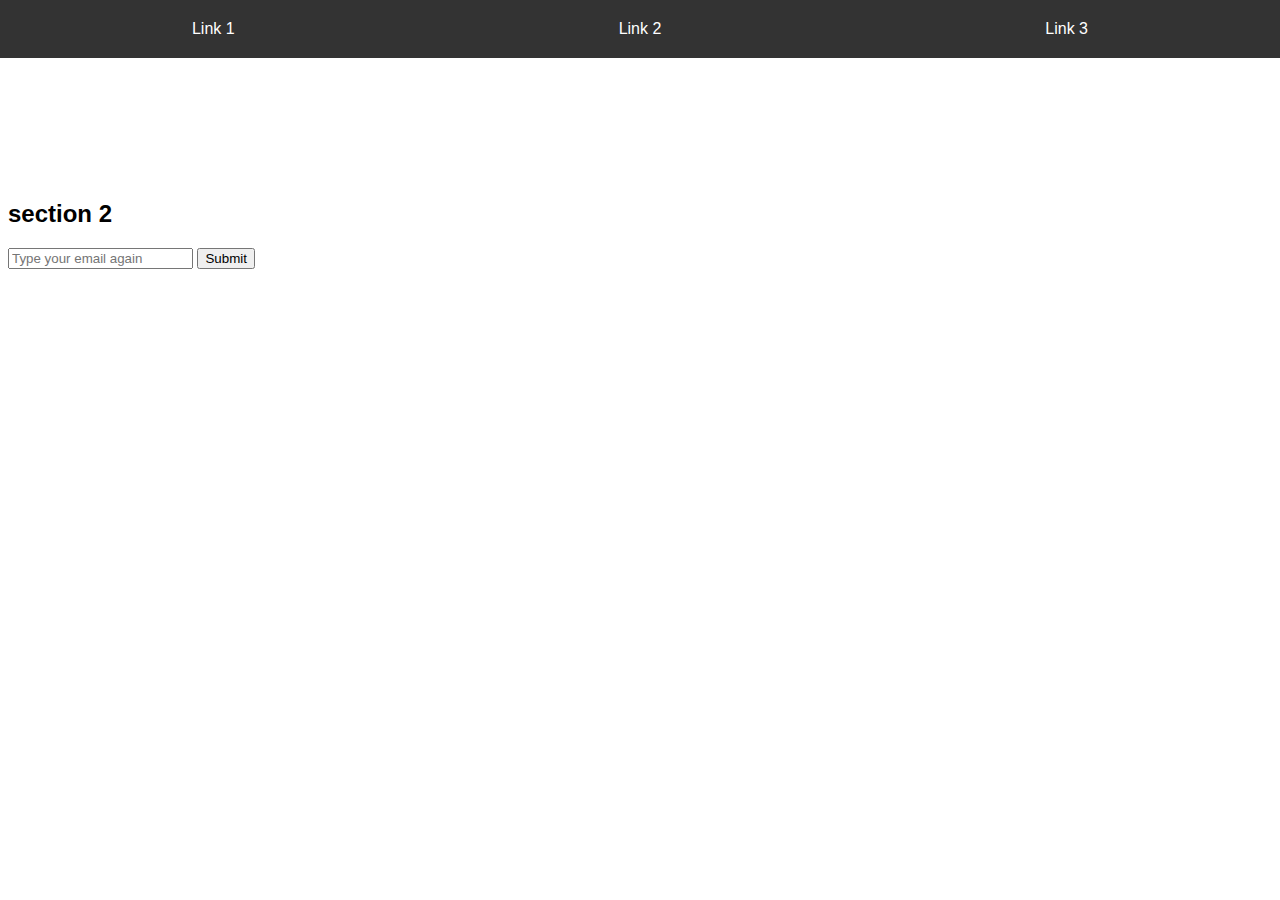
==== landingPage/index.html @ 6bea5554 "survey form" ====
<!DOCTYPE html>
<html lang="en">
  <head>
    <meta charset="UTF-8" />
    <meta name="viewport" content="width=device-width, initial-scale=1.0" />

    <link rel="stylesheet" type="text/css" href="styles.css" />

    <title>Landing Page</title>
  </head>
  <body>
    <header id="header">
      <img src="./img/ollinDlogo.png" alt="ollim logo" id="header-img" />

      <nav id="nav-bar">
        <a href="#section1" class="nav-link">Link 1</a>
        <a href="#email" class="nav-link">Link 2</a>
        <a href="#section3" class="nav-link">Link 3</a>
      </nav>

      <section id="section1">
       
        <!-- <iframe src="" frameborder="0" id="video"></iframe> -->

        <iframe id="video" src="https://www.youtube.com/embed/32JI5YNQIic" frameborder="0" allowfullscreen>ZELDA/ミラージュ・ラヴァー</iframe>


        <!-- <video src="https://www.youtube.com/watch?v=32JI5YNQIic">ZELDA/ミラージュ・ラヴァー</video> -->


    </section>
    
    <section id="section2">
        <h2>section 2</h2>

        <form id="form" action="https://www.freecodecamp.com/email-submit" method="post">
            <input type="email" id="email" name="email" placeholder="Type your email again" required />
            <input type="submit" id="submit" value="Submit">
        </form>
        
    </section>
    
    <section id="section3">
        <!-- Content of Section 3 -->
    </section>

    </header>
  </body>
</html>
---- landingPage/styles.css ----
#header {
    font-family: sans-serif;
}

#nav-bar {
    position: fixed;
    top: 0;
    left: 0;
    width: 100%;
    z-index: 1000; /* Adjust as needed */
}


#nav-bar {
    display: flex;
    justify-content: space-around; /* Adjust alignment as needed */
    align-items: center;
    background-color: #333; /* Sample background color */
    padding: 10px 0; /* Sample padding */
}

.nav-link {
    color: white; /* Sample text color */
    text-decoration: none;
    padding: 10px 20px; /* Sample padding */
}

.nav-link:hover {
    background-color: #555; /* Sample hover background color */
}


@media screen and (max-width: 768px) {
    #header {
        font-family: sans-serif;
    }
    
    #nav-bar {
        position: fixed;
        top: 0;
        left: 0;
        width: 100%;
        z-index: 1000; /* Adjust as needed */
    }
    
}
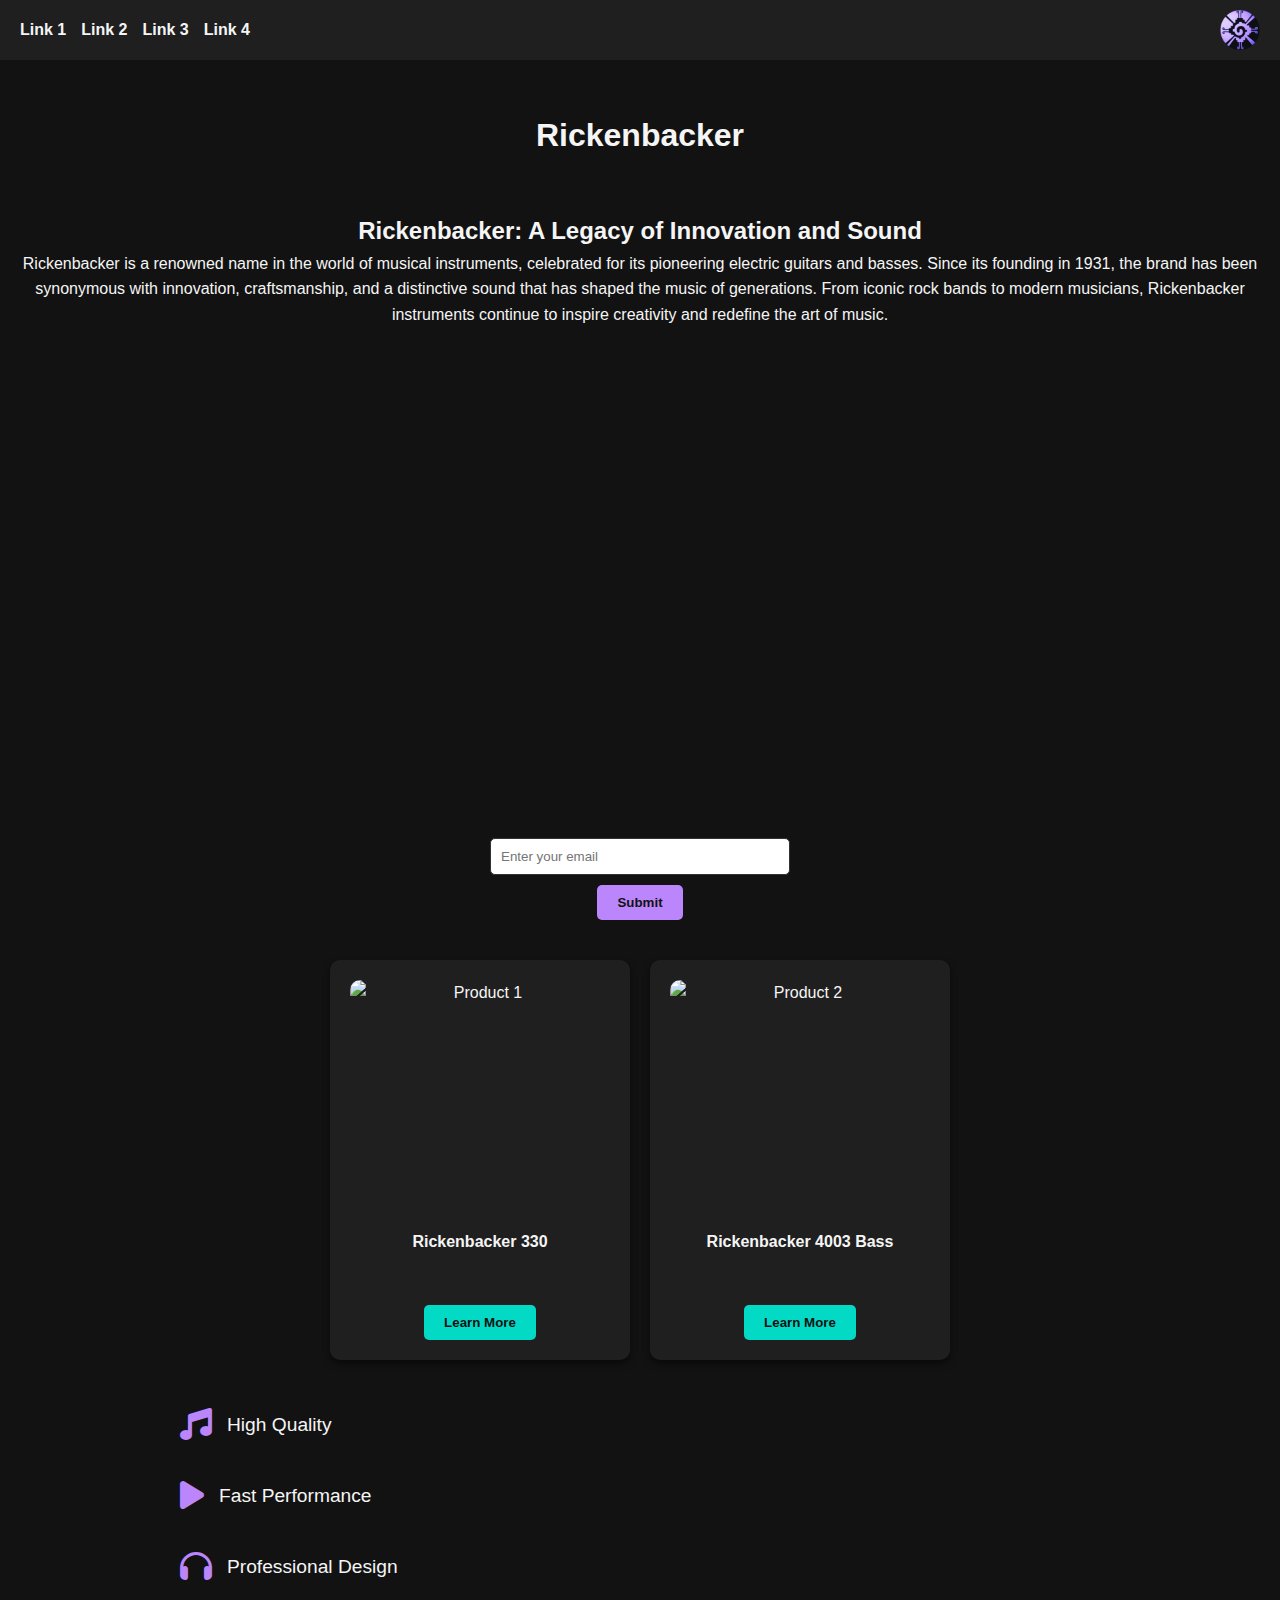
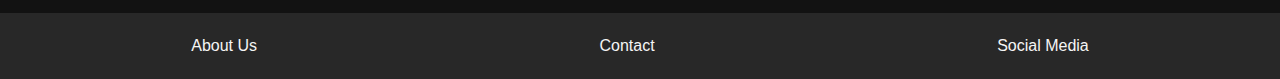
==== commit 4ffdb2f4: "improovements" ====
--- a/landingPage/index.html
+++ b/landingPage/index.html
@@ -5,45 +5,124 @@
     <meta name="viewport" content="width=device-width, initial-scale=1.0" />
 
     <link rel="stylesheet" type="text/css" href="styles.css" />
+    <link
+      rel="icon"
+      href="https://i.ibb.co/nQXJfQT/sextosol.jpg"
+      alt="sextosol"
+      border="0"
+    />
+    <link
+      href="https://cdnjs.cloudflare.com/ajax/libs/font-awesome/6.0.0-beta3/css/all.min.css"
+      rel="stylesheet"
+    />
 
-    <title>Landing Page</title>
+    <title>Rickenbacker Landing Page</title>
   </head>
   <body>
     <header id="header">
-      <img src="./img/ollinDlogo.png" alt="ollim logo" id="header-img" />
-
       <nav id="nav-bar">
         <a href="#section1" class="nav-link">Link 1</a>
-        <a href="#email" class="nav-link">Link 2</a>
+        <a href="#section2" class="nav-link">Link 2</a>
         <a href="#section3" class="nav-link">Link 3</a>
+        <a href="#section4" class="nav-link">Link 4</a>
       </nav>
+      <div id="icon-text">
+        <img
+          src="./img/ollinmastermedicrepngbruto.png"
+          alt="Icon"
+          class="icon"
+          id="header-img"
+        />
+      </div>
+    </header>
 
-      <section id="section1">
-       
-        <!-- <iframe src="" frameborder="0" id="video"></iframe> -->
-
-        <iframe id="video" src="https://www.youtube.com/embed/32JI5YNQIic" frameborder="0" allowfullscreen>ZELDA/ミラージュ・ラヴァー</iframe>
-
-
-        <!-- <video src="https://www.youtube.com/watch?v=32JI5YNQIic">ZELDA/ミラージュ・ラヴァー</video> -->
-
-
-    </section>
-    
-    <section id="section2">
-        <h2>section 2</h2>
-
-        <form id="form" action="https://www.freecodecamp.com/email-submit" method="post">
-            <input type="email" id="email" name="email" placeholder="Type your email again" required />
-            <input type="submit" id="submit" value="Submit">
-        </form>
-        
-    </section>
-    
-    <section id="section3">
-        <!-- Content of Section 3 -->
+    <section id="section1">
+      <h1>Rickenbacker</h1>
+      <br /><br />
+      <h2>Rickenbacker: A Legacy of Innovation and Sound</h2>
+      <p>
+        Rickenbacker is a renowned name in the world of musical instruments,
+        celebrated for its pioneering electric guitars and basses. Since its
+        founding in 1931, the brand has been synonymous with innovation,
+        craftsmanship, and a distinctive sound that has shaped the music of
+        generations. From iconic rock bands to modern musicians, Rickenbacker
+        instruments continue to inspire creativity and redefine the art of
+        music.
+      </p>
     </section>
 
-    </header>
+    <section id="section2">
+      <iframe
+        id="video"
+        width="560"
+        height="315"
+        src="https://www.youtube.com/embed/hRvdjTYnRN8?si=L_AF_FXynA1h6QLt"
+        title="YouTube video player"
+        frameborder="0"
+        allow="accelerometer; autoplay; clipboard-write; encrypted-media; gyroscope; picture-in-picture; web-share"
+        referrerpolicy="strict-origin-when-cross-origin"
+        allowfullscreen
+      ></iframe>
+    </section>
+
+    <section id="section3">
+      <form
+        id="form"
+        action="https://www.freecodecamp.com/email-submit"
+        method="post"
+      >
+        <input
+          type="email"
+          id="email"
+          name="email"
+          placeholder="Enter your email"
+          required
+        />
+        <input type="submit" id="submit" value="Submit" />
+      </form>
+    </section>
+
+    <section id="section4">
+      <div class="product-card">
+        <img
+          src="https://sc1.musik-produktiv.com/pic-003121068l/rickenbacker-standard-4003mg-lefthand.jpg"
+          alt="Product 1"
+          class="product-image"
+        />
+        <div class="product-text">Rickenbacker 330</div>
+        <button class="product-button">Learn More</button>
+      </div>
+      <div class="product-card">
+        <img
+          src="https://upload.wikimedia.org/wikipedia/commons/e/ec/Rickenbacker_4001S.jpg"
+          alt="Product 2"
+          class="product-image"
+        />
+        <div class="product-text">Rickenbacker 4003 Bass</div>
+        <button class="product-button">Learn More</button>
+      </div>
+    </section>
+
+    <section id="attributes-section">
+      <div class="attribute">
+        <span class="attribute-icon"><i class="fas fa-music"></i></span>
+        <span class="attribute-text">High Quality</span>
+      </div>
+
+      <div class="attribute">
+        <span class="attribute-icon"><i class="fas fa-play"></i></span>
+        <span class="attribute-text">Fast Performance</span>
+      </div>
+      <div class="attribute">
+        <span class="attribute-icon"><i class="fas fa-headphones"></i></span>
+        <span class="attribute-text">Professional Design</span>
+      </div>
+    </section>
+
+    <footer id="footer">
+      <div class="footer-div">About Us</div>
+      <div class="footer-div">Contact</div>
+      <div class="footer-div">Social Media</div>
+    </footer>
   </body>
 </html>
--- a/landingPage/styles.css
+++ b/landingPage/styles.css
@@ -1,46 +1,268 @@
-#header {
-    font-family: sans-serif;
+/** Reset CSS **/
+* {
+  margin: 0;
+  padding: 0;
+  box-sizing: border-box;
+}
+
+body {
+  background-color: #121212;
+  color: #f5f5f5;
+  font-family: Arial, sans-serif;
+  line-height: 1.6;
+}
+
+header {
+  display: flex;
+  justify-content: space-between;
+  align-items: center;
+  padding: 10px 20px;
+  background-color: #1f1f1f;
+  position: sticky;
+  top: 0;
+  z-index: 10;
 }
 
 #nav-bar {
-    position: fixed;
-    top: 0;
-    left: 0;
-    width: 100%;
-    z-index: 1000; /* Adjust as needed */
-}
-
-
-#nav-bar {
+  display: flex;
+  gap: 15px;
+}
+
+#header-img {
+  animation: spin 30s linear infinite;
+}
+
+@keyframes spin {
+  0% {
+    transform: rotate(0deg);
+  }
+  100% {
+    transform: rotate(360deg);
+  }
+}
+
+#nav-bar .nav-link {
+  color: #f5f5f5;
+  text-decoration: none;
+  font-weight: bold;
+  transition: color 0.3s;
+}
+
+#nav-bar .nav-link:hover {
+  color: #bb86fc;
+}
+
+#nav-bar.hidden {
+  display: none;
+}
+
+/* Hamburger menu button */
+#menu-toggle {
+  display: none; /* Default hidden for larger screens */
+  flex-direction: column;
+  justify-content: space-between;
+  width: 30px;
+  height: 20px;
+  cursor: pointer;
+}
+
+#menu-toggle span {
+  display: block;
+  height: 4px;
+  width: 100%;
+  background-color: #fff;
+  border-radius: 2px;
+  transition: 0.3s ease-in-out;
+}
+
+#icon-text {
+  display: flex;
+  align-items: center;
+  gap: 10px;
+}
+
+#icon-text .icon {
+  width: 40px;
+  height: 40px;
+}
+
+#section1 {
+  text-align: center;
+  padding: 50px 20px;
+}
+
+#section2 {
+  display: flex;
+  justify-content: center;
+  padding: 20px;
+}
+
+#video {
+  width: 100%;
+  max-width: 800px;
+  height: 400px;
+  border: none;
+}
+
+@media (max-width: 600px) {
+  #video {
+    height: auto;
+  }
+}
+
+#section3 {
+  display: flex;
+  flex-direction: column;
+  align-items: center;
+  padding: 20px;
+}
+
+#form {
+  display: flex;
+  flex-direction: column;
+  align-items: center;
+  gap: 10px;
+  width: 100%;
+  max-width: 300px;
+}
+
+#email {
+  width: 100%;
+  padding: 10px;
+  border: 1px solid #333;
+  border-radius: 5px;
+}
+
+#submit {
+  background-color: #bb86fc;
+  color: #121212;
+  padding: 10px 20px;
+  border: none;
+  border-radius: 5px;
+  cursor: pointer;
+  font-weight: bold;
+  transition: background-color 0.3s;
+}
+
+#submit:hover {
+  background-color: #3700b3;
+}
+
+#section4 {
+  display: flex;
+  flex-wrap: wrap;
+  justify-content: center;
+  gap: 20px;
+  padding: 20px;
+}
+
+.product-card {
+  width: 300px;
+  height: 400px;
+  background-color: #1f1f1f;
+  display: flex;
+  flex-direction: column;
+  padding: 20px;
+  border-radius: 10px;
+  text-align: center;
+  max-width: 300px;
+  box-shadow: 0 4px 6px rgba(0, 0, 0, 0.5);
+  align-items: center;
+  justify-content: space-between;
+}
+
+.product-card .product-image {
+  width: 100%;
+  height: 200px;
+  object-fit: contain;
+  border-radius: 10px;
+}
+
+.product-card .product-text {
+  margin: 10px 0;
+  font-weight: bold;
+}
+
+.product-card .product-button {
+  background-color: #03dac6;
+  color: #121212;
+  padding: 10px 20px;
+  border: none;
+  border-radius: 5px;
+  cursor: pointer;
+  font-weight: bold;
+  transition: background-color 0.3s;
+}
+
+.product-card .product-button:hover {
+  background-color: #018786;
+}
+
+#attributes-section {
+  display: grid;
+  grid-template-columns: 1fr;
+  gap: 20px;
+  padding: 20px;
+  max-width: 75%;
+  margin: 0 auto;
+}
+
+.attribute {
+  display: flex;
+  align-items: center;
+  gap: 15px;
+}
+
+.attribute-icon {
+  font-size: 2em;
+  color: #bb86fc;
+}
+
+.attribute-text {
+  font-size: 1.2em;
+}
+
+footer {
+  background-color: #282828;
+  color: #f5f5f5;
+  padding: 20px;
+  text-align: center;
+}
+
+footer .footer-div {
+  margin-bottom: 10px;
+}
+
+@media (min-width: 600px) {
+  footer {
     display: flex;
-    justify-content: space-around; /* Adjust alignment as needed */
+    justify-content: space-around;
     align-items: center;
-    background-color: #333; /* Sample background color */
-    padding: 10px 0; /* Sample padding */
-}
-
-.nav-link {
-    color: white; /* Sample text color */
-    text-decoration: none;
-    padding: 10px 20px; /* Sample padding */
-}
-
-.nav-link:hover {
-    background-color: #555; /* Sample hover background color */
-}
-
-
-@media screen and (max-width: 768px) {
-    #header {
-        font-family: sans-serif;
-    }
-    
-    #nav-bar {
-        position: fixed;
-        top: 0;
-        left: 0;
-        width: 100%;
-        z-index: 1000; /* Adjust as needed */
-    }
-    
-}+  }
+
+  footer .footer-div {
+    margin-bottom: 0;
+  }
+
+  #attributes-section {
+    display: grid;
+    grid-template-columns: 1fr;
+    gap: 20px;
+    padding: 20px;
+  }
+}
+
+@media (min-width: 768px) {
+  #menu-toggle {
+    display: none;
+  }
+
+  #nav-bar {
+    display: flex;
+    flex-direction: row;
+    position: static;
+    background-color: transparent;
+    padding: 0;
+    gap: 15px;
+  }
+}
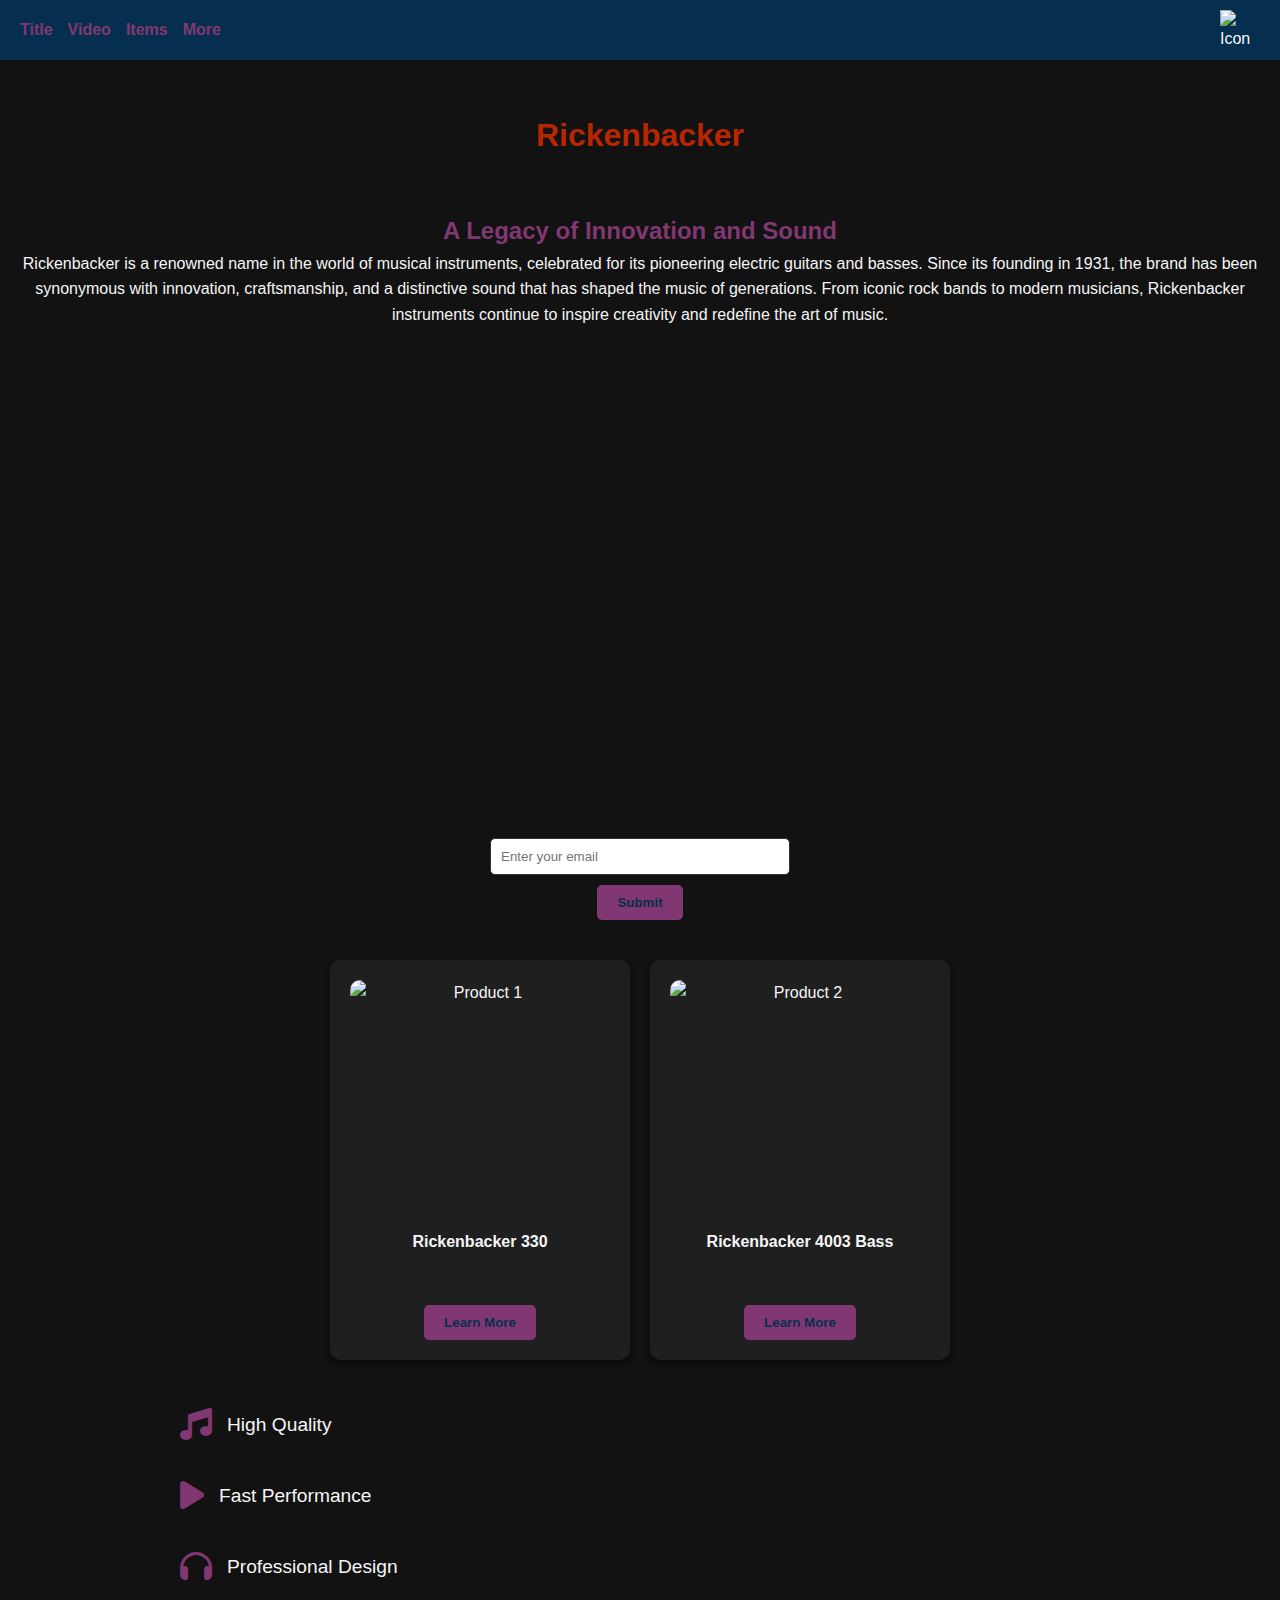
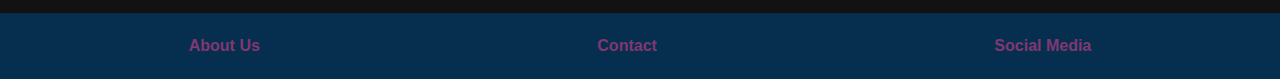
==== commit 0f74038c: "ready for reninstall" ====
--- a/landingPage/index.html
+++ b/landingPage/index.html
@@ -21,14 +21,14 @@
   <body>
     <header id="header">
       <nav id="nav-bar">
-        <a href="#section1" class="nav-link">Link 1</a>
-        <a href="#section2" class="nav-link">Link 2</a>
-        <a href="#section3" class="nav-link">Link 3</a>
-        <a href="#section4" class="nav-link">Link 4</a>
+        <a href="#section1" class="nav-link">Title</a>
+        <a href="#section2" class="nav-link">Video</a>
+        <a href="#section3" class="nav-link">Items</a>
+        <a href="#section4" class="nav-link">More</a>
       </nav>
       <div id="icon-text">
         <img
-          src="./img/ollinmastermedicrepngbruto.png"
+          src="https://i.ibb.co/0F9Pyfd/ollinmastermedicrepngbruto.png"
           alt="Icon"
           class="icon"
           id="header-img"
@@ -39,7 +39,7 @@
     <section id="section1">
       <h1>Rickenbacker</h1>
       <br /><br />
-      <h2>Rickenbacker: A Legacy of Innovation and Sound</h2>
+      <h2>A Legacy of Innovation and Sound</h2>
       <p>
         Rickenbacker is a renowned name in the world of musical instruments,
         celebrated for its pioneering electric guitars and basses. Since its
--- a/landingPage/styles.css
+++ b/landingPage/styles.css
@@ -17,12 +17,22 @@
   justify-content: space-between;
   align-items: center;
   padding: 10px 20px;
-  background-color: #1f1f1f;
+  background-color: #062f4f;
   position: sticky;
   top: 0;
   z-index: 10;
 }
 
+h1 {
+  color: #b82601;
+  font-size: 2em;
+}
+
+h2 {
+  color: #813772;
+  font-size: 1.5em;
+}
+
 #nav-bar {
   display: flex;
   gap: 15px;
@@ -42,7 +52,7 @@
 }
 
 #nav-bar .nav-link {
-  color: #f5f5f5;
+  color: #813772;
   text-decoration: none;
   font-weight: bold;
   transition: color 0.3s;
@@ -56,9 +66,8 @@
   display: none;
 }
 
-/* Hamburger menu button */
 #menu-toggle {
-  display: none; /* Default hidden for larger screens */
+  display: none;
   flex-direction: column;
   justify-content: space-between;
   width: 30px;
@@ -134,8 +143,8 @@
 }
 
 #submit {
-  background-color: #bb86fc;
-  color: #121212;
+  color: #062f4f;
+  background-color: #813772;
   padding: 10px 20px;
   border: none;
   border-radius: 5px;
@@ -184,8 +193,8 @@
 }
 
 .product-card .product-button {
-  background-color: #03dac6;
-  color: #121212;
+  color: #062f4f;
+  background-color: #813772;
   padding: 10px 20px;
   border: none;
   border-radius: 5px;
@@ -215,7 +224,7 @@
 
 .attribute-icon {
   font-size: 2em;
-  color: #bb86fc;
+  color: #813772;
 }
 
 .attribute-text {
@@ -223,10 +232,11 @@
 }
 
 footer {
-  background-color: #282828;
-  color: #f5f5f5;
+  color: #813772;
+  background-color: #062f4f;
   padding: 20px;
   text-align: center;
+  font-weight: bold;
 }
 
 footer .footer-div {
